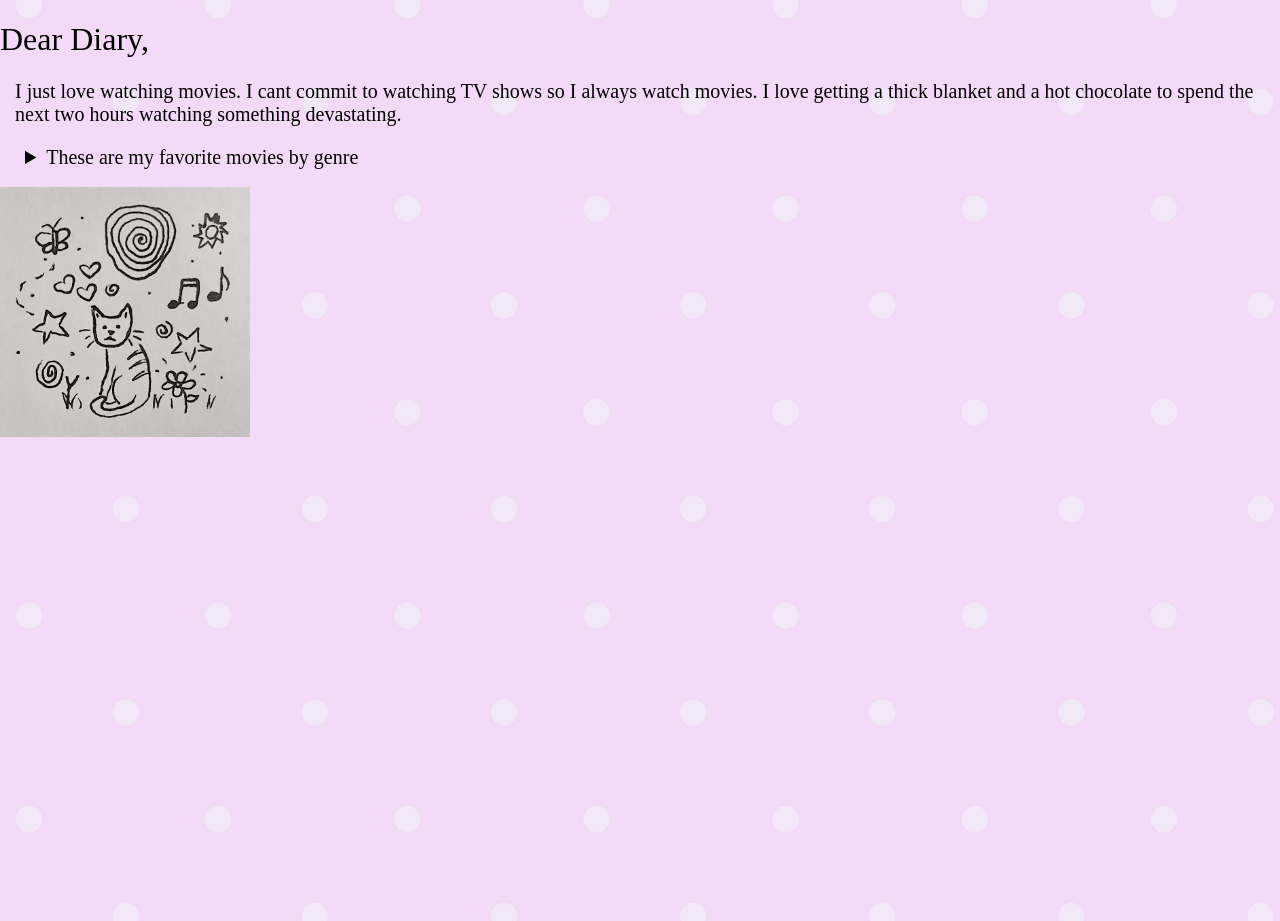
==== index.html @ 5f634ef3 "Initial commit" ====
<!DOCTYPE html>

<html>
    <head>
        <title>Dear Diary</title>
        <link rel="stylesheet" href="style.css">
        

        <!-- I looked at w3schools @import and @fontface but neither worked when trying to change the font argg -->
        <style>
            
            @import url('https://fonts.googleapis.com/css2?family=Great+Vibes&display=swap');

            body{
                /* so confused as to why this doesn't work  */
                background-image: url(images/pink-bkg.jpg);
                background-size: cover;
                min-height: 100vh;
                margin: 0;
            }
        </style>

    </head>


    <body>
        <h1>Dear Diary,</h1>

        <p>I just love watching movies. I cant commit to watching TV shows so I always watch movies. I love getting a thick blanket and a hot chocolate to spend the next two hours watching something devastating.</p>

        <details> 
            <summary>These are my favorite movies by genre</summary>

            <a href="allTime.html">All Time Favorites</a>
            <br>
            <a href="RomCom.html">Rom-Coms</a>
            <br>
            <a href="horror.html">Horror</a>

        </details>

        <br>

        <img src="images/doodles.jpeg" alt="LOTR movie poster" width="250">

    </body>


</html>
---- style.css ----
html{
    
    @import url('https://fonts.googleapis.com/css2?family=Meow+Script&display=swap');
    h1{
        padding: 10 px;

        font-family: "Meow Script", cursive;
        font-weight: 400;
        font-style: normal;

    }

    h2{
        text-align: center;
    }

    h3{
        text-align: center;
    }

    h4{
        padding-left: 15px;
        padding-right: 15px;
    }

    p{
        padding-left: 15px;
        padding-right: 15px;
        font-size: 20px;
    }

    
    
    section{
        text-align: left;
        padding-left: 25px;
        padding-right: 25px;
    }

    details{
        padding-left: 25px;
        padding-right: 25px;
        font-size: 20px;
    }


    div{
        display: flex;
        justify-content: center;
    }
    

}
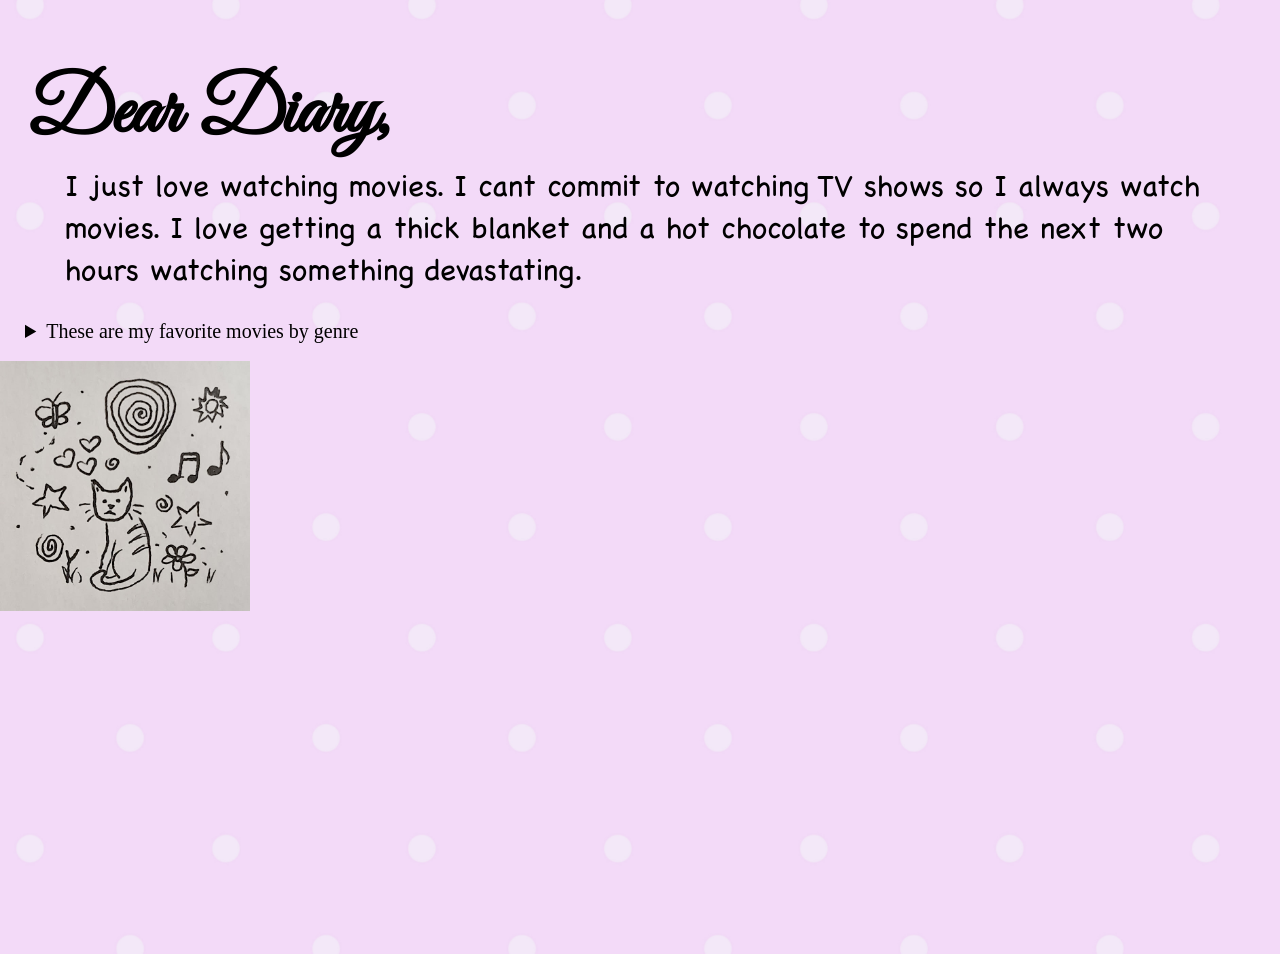
==== commit 189b5419: "fixed fonts and sizing" ====
--- a/index.html
+++ b/index.html
@@ -9,7 +9,6 @@
         <!-- I looked at w3schools @import and @fontface but neither worked when trying to change the font argg -->
         <style>
             
-            @import url('https://fonts.googleapis.com/css2?family=Great+Vibes&display=swap');
 
             body{
                 /* so confused as to why this doesn't work  */
--- a/style.css
+++ b/style.css
@@ -1,53 +1,70 @@
-html{
-    
-    @import url('https://fonts.googleapis.com/css2?family=Meow+Script&display=swap');
-    h1{
-        padding: 10 px;
-
-        font-family: "Meow Script", cursive;
-        font-weight: 400;
-        font-style: normal;
-
-    }
-
-    h2{
-        text-align: center;
-    }
-
-    h3{
-        text-align: center;
-    }
-
-    h4{
-        padding-left: 15px;
-        padding-right: 15px;
-    }
-
-    p{
-        padding-left: 15px;
-        padding-right: 15px;
-        font-size: 20px;
-    }
-
-    
-    
-    section{
-        text-align: left;
-        padding-left: 25px;
-        padding-right: 25px;
-    }
-
-    details{
-        padding-left: 25px;
-        padding-right: 25px;
-        font-size: 20px;
-    }
 
 
-    div{
-        display: flex;
-        justify-content: center;
-    }
-    
+@font-face {
+    font-family: 'GreatVibes'; 
+    src: url('fonts/GreatVibes_Regular.ttf') format('truetype');
+}
 
-}+@font-face {
+    font-family: 'Chalkboard'; 
+    src: url('fonts/ChalkboardSE.ttc') format('truetype');
+}
+
+h1{
+    padding-top: 10px;
+    padding-left: 30px;
+    padding-right: 30px;
+    padding-bottom: 0;
+    margin-bottom: 0;
+
+    font-family: 'GreatVibes', cursive;
+    font-size: 80px;
+}
+
+
+
+h2{
+    text-align: center;
+}
+
+h3{
+    text-align: center;
+}
+
+h4{
+    padding-left: 15px;
+    padding-right: 15px;
+}
+
+p{
+    padding-top: 0px;
+    padding-left: 65px;
+    padding-right: 65px;
+    font-size: 20px;
+    margin-top: 0;
+
+    font-family: 'Chalkboard', sans-serif;
+    font-size: 30px;
+}
+
+
+
+section{
+    text-align: left;
+    padding-left: 25px;
+    padding-right: 25px;
+}
+
+details{
+    padding-left: 25px;
+    padding-right: 25px;
+    font-size: 20px;
+}
+
+
+div{
+    display: flex;
+    justify-content: center;
+}
+
+
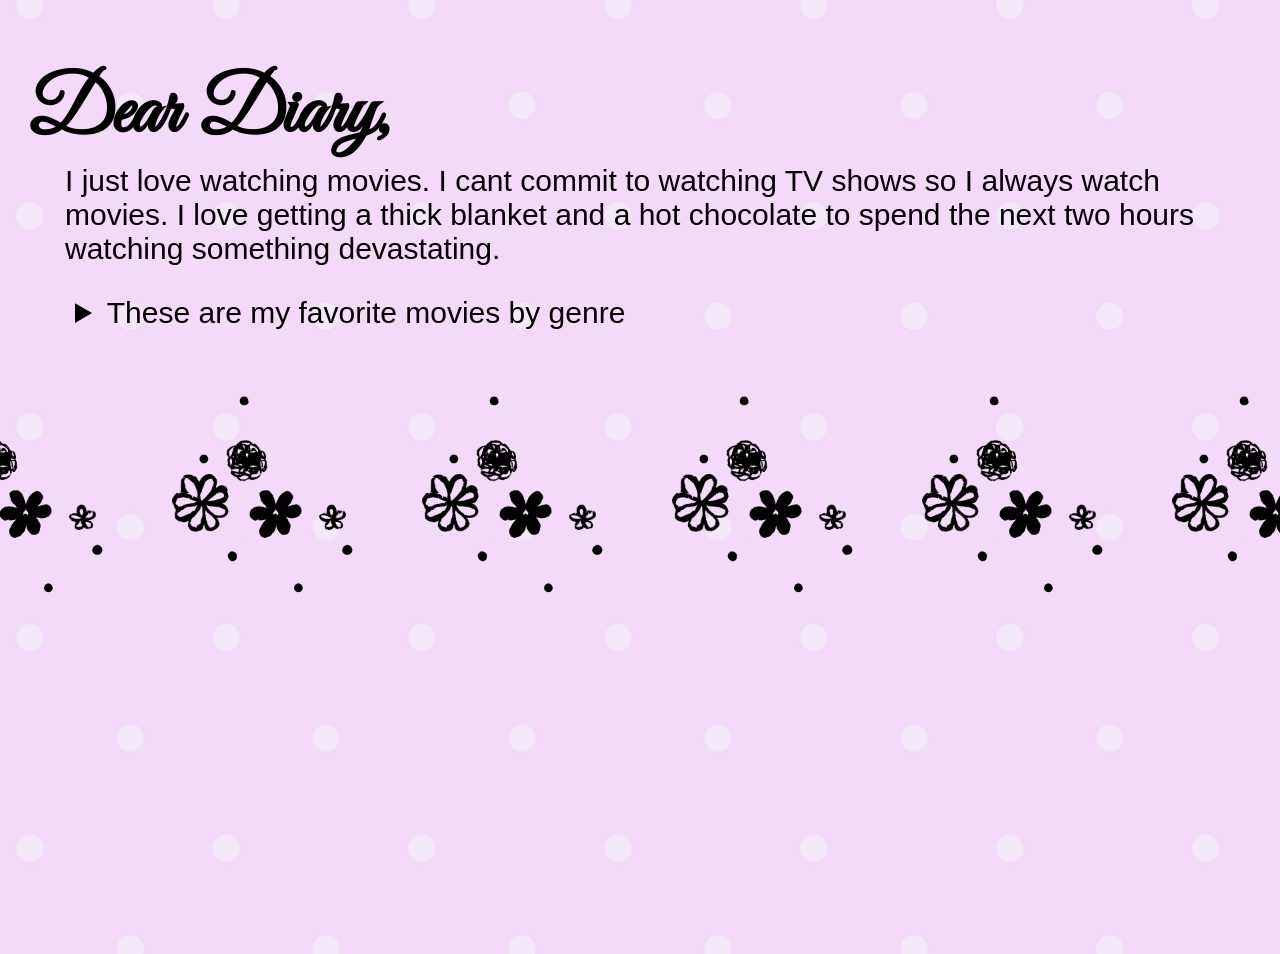
==== commit 34fa1347: "more font and spacing changes" ====
--- a/index.html
+++ b/index.html
@@ -39,8 +39,18 @@
         </details>
 
         <br>
+        <div>
+            <img src="images/flowers.png" alt="flower doodles" width="250">
+            <img src="images/flowers.png" alt="flower doodles" width="250">
+            <img src="images/flowers.png" alt="flower doodles" width="250">
+            <img src="images/flowers.png" alt="flower doodles" width="250">
+            <img src="images/flowers.png" alt="flower doodles" width="250">
+            <img src="images/flowers.png" alt="flower doodles" width="250">
 
-        <img src="images/doodles.jpeg" alt="LOTR movie poster" width="250">
+        </div>
+
+        
+        
 
     </body>
 
--- a/style.css
+++ b/style.css
@@ -7,7 +7,7 @@
 
 @font-face {
     font-family: 'Chalkboard'; 
-    src: url('fonts/ChalkboardSE.ttc') format('truetype');
+    src: url('fonts/ChalkboardSE.ttc') format('sans-serif');
 }
 
 h1{
@@ -25,15 +25,27 @@
 
 h2{
     text-align: center;
+    font-family: 'Chalkboard', sans-serif;
+    font-size: 50px;
+    padding-bottom: 0;
+    margin-bottom: 0;
+    margin-top: 0;
+    
 }
 
 h3{
     text-align: center;
+    font-family: 'Chalkboard', sans-serif;
+    font-size: 35px;
+    margin-top: 10px;
+    font-weight: normal;
+    font-style: italic;
 }
 
 h4{
     padding-left: 15px;
     padding-right: 15px;
+    font-family: 'Chalkboard', sans-serif;
 }
 
 p{
@@ -56,9 +68,14 @@
 }
 
 details{
-    padding-left: 25px;
-    padding-right: 25px;
+    padding-top: 0px;
+    padding-left: 75px;
+    padding-right: 75px;
     font-size: 20px;
+    margin-top: 0;
+
+    font-family: 'Chalkboard', sans-serif;
+    font-size: 30px;
 }
 
 
@@ -68,3 +85,4 @@
 }
 
 
+
